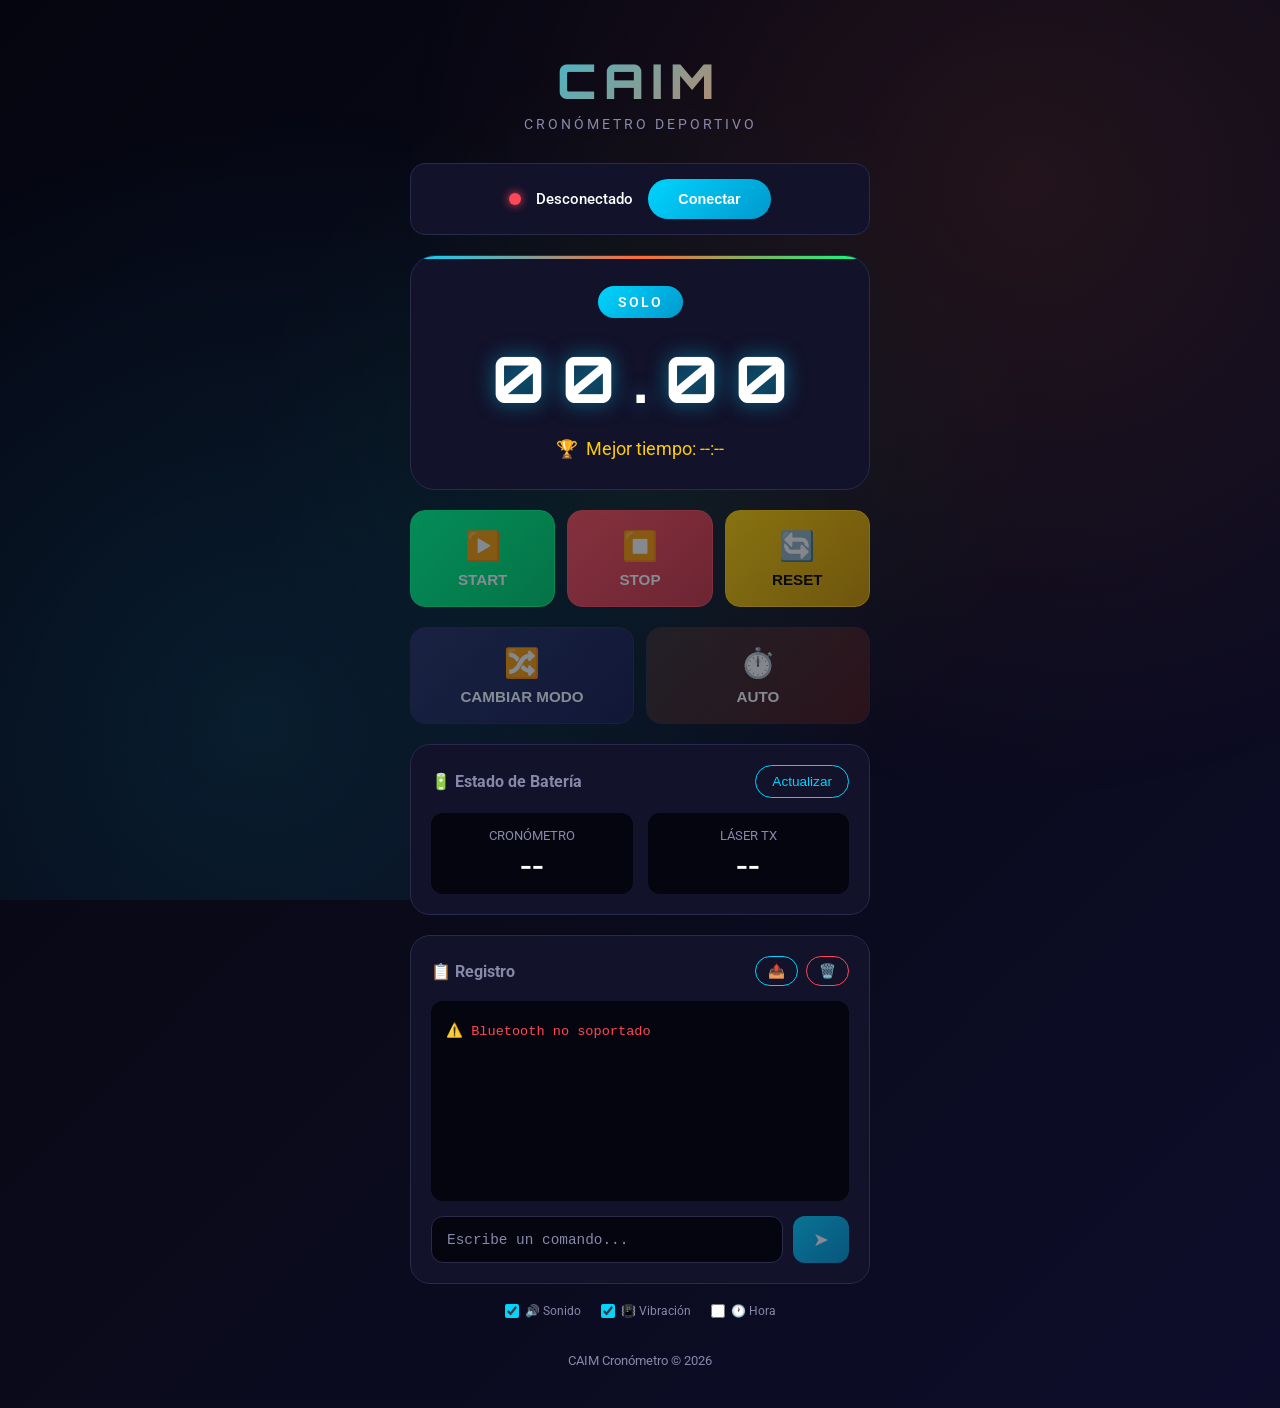
==== index.html @ 34ebbc90 "feat: Implementar debounce y refactorizar la estructura de archivos Se ha implementado una función d" ====
<!DOCTYPE html>
<html lang="es">
<head>
    <meta charset="UTF-8">
    <meta name="viewport" content="width=device-width, initial-scale=1.0">
    <title>CAIM Cronómetro</title>
    <link href="https://fonts.googleapis.com/css2?family=Orbitron:wght@400;700;900&family=Roboto:wght@300;400;500;700&display=swap" rel="stylesheet">
    <link rel="stylesheet" href="style.css">
</head>
<body>
    <div class="container">
        <header>
            <h1 class="logo">CAIM</h1>
            <p class="subtitle">CRONÓMETRO DEPORTIVO</p>
        </header>

        <div class="connection-bar">
            <div class="status-indicator" id="statusIndicator"></div>
            <span class="status-text" id="statusText">Desconectado</span>
            <button class="btn-connect" id="btnConnect" onclick="toggleConnection()">Conectar</button>
        </div>

        <div class="timer-card">
            <div class="mode-badges-container">
                <span class="auto-badge" id="autoBadge">AUTO</span>
                <span class="mode-badge" id="modeBadge">SOLO</span>
            </div>
            <div class="timer-display-container">
                <div class="timer-display" id="timerDisplay">
                    <span class="digit">0</span><span class="digit">0</span><span class="sep">.</span><span class="digit">0</span><span class="digit">0</span>
                </div>
            </div>
            <div class="best-time" id="bestTime">
                <span class="icon">🏆</span>
                <span>Mejor tiempo: --:--</span>
            </div>
        </div>

        <div class="multi-input-card" id="multiInputCard">
            <h3>🏃 Selecciona número de corredores</h3>
            <div class="runners-selector" id="runnersSelector"></div>
        </div>

        <div class="results-card" id="resultsCard">
            <div class="results-header"><h3>🏁 Resultados</h3></div>
            <div class="results-list" id="resultsList"></div>
        </div>

        <div class="controls-grid">
            <button class="btn btn-start" id="btnStart" onclick="debouncedSendCommand('start')" disabled>
                <span class="icon">▶️</span><span>START</span>
            </button>
            <button class="btn btn-stop" id="btnStop" onclick="debouncedSendCommand('stop')" disabled>
                <span class="icon">⏹️</span><span>STOP</span>
            </button>
            <button class="btn btn-reset" id="btnReset" onclick="debouncedSendCommand('reset')" disabled>
                <span class="icon">🔄</span><span>RESET</span>
            </button>
        </div>

        <div class="mode-controls">
            <button class="btn btn-mode" id="btnMode" onclick="debouncedSendCommand('mode')" disabled>
                <span class="icon">🔀</span><span>CAMBIAR MODO</span>
            </button>
            <button class="btn btn-auto" id="btnAuto" onclick="debouncedSendCommand('auto')" disabled>
                <span class="icon">⏱️</span><span>AUTO</span>
            </button>
        </div>

        <div class="battery-card">
            <div class="battery-header">
                <h3>🔋 Estado de Batería</h3>
                <button class="btn-battery" id="btnBattery" onclick="debouncedSendCommand('bat')" disabled>Actualizar</button>
            </div>
            <div class="battery-levels">
                <div class="battery-item">
                    <div class="label">CRONÓMETRO</div>
                    <div class="value" id="batteryLocal">--</div>
                </div>
                <div class="battery-item">
                    <div class="label">LÁSER TX</div>
                    <div class="value" id="batteryRemote">--</div>
                </div>
            </div>
        </div>

        <div class="log-card">
            <div class="log-header">
                <h3>📋 Registro</h3>
                <div class="log-header-buttons">
                    <button class="btn-log-action btn-share" onclick="shareLog()">📤</button>
                    <button class="btn-log-action btn-clear" onclick="clearLog()">🗑️</button>
                </div>
            </div>
            <div class="log-console" id="logConsole"></div>
            <div class="log-input-container">
                <input type="text" class="log-input" id="commandInput" placeholder="Escribe un comando..." onkeypress="handleInputKeypress(event)" disabled>
                <button class="btn-send" id="btnSendCommand" onclick="sendCustomCommand()" disabled>➤</button>
            </div>
        </div>

        <div class="feedback-settings">
            <label class="feedback-checkbox">
                <input type="checkbox" id="chkSound" checked onchange="toggleSound()">
                <span>🔊 Sonido</span>
            </label>
            <label class="feedback-checkbox">
                <input type="checkbox" id="chkVibration" checked onchange="toggleVibration()">
                <span>📳 Vibración</span>
            </label>
            <label class="feedback-checkbox">
                <input type="checkbox" id="chkTimestamp" onchange="toggleTimestamp()">
                <span>🕐 Hora</span>
            </label>
        </div>

        <footer><p>CAIM Cronómetro © 2026</p></footer>
    </div>

    <div class="toast" id="toast"></div>

    <script src="script.js"></script>
</body>
</html>
---- style.css ----
:root {
            --primary: #00d4ff;
            --primary-dark: #0099cc;
            --secondary: #ff6b35;
            --success: #00ff88;
            --warning: #ffcc00;
            --danger: #ff4757;
            --dark: #0a0a1a;
            --darker: #050510;
            --card: #12122a;
            --card-hover: #1a1a3a;
            --text: #ffffff;
            --text-muted: #8888aa;
            --border: #2a2a4a;
        }

        * {
            margin: 0;
            padding: 0;
            box-sizing: border-box;
        }

        body {
            font-family: 'Roboto', sans-serif;
            background: linear-gradient(135deg, var(--darker) 0%, var(--dark) 50%, #0d0d2b 100%);
            min-height: 100vh;
            color: var(--text);
            overflow-x: hidden;
        }

        body::before {
            content: '';
            position: fixed;
            top: 0;
            left: 0;
            width: 100%;
            height: 100%;
            background:
                radial-gradient(circle at 20% 80%, rgba(0, 212, 255, 0.1) 0%, transparent 50%),
                radial-gradient(circle at 80% 20%, rgba(255, 107, 53, 0.1) 0%, transparent 50%),
                radial-gradient(circle at 50% 50%, rgba(0, 255, 136, 0.05) 0%, transparent 50%);
            pointer-events: none;
            z-index: -1;
        }

        .container {
            max-width: 500px;
            margin: 0 auto;
            padding: 20px;
        }

        header {
            text-align: center;
            padding: 30px 0;
        }

        .logo {
            font-family: 'Orbitron', monospace;
            font-size: 3rem;
            font-weight: 900;
            background: linear-gradient(135deg, var(--primary), var(--secondary));
            -webkit-background-clip: text;
            -webkit-text-fill-color: transparent;
            background-clip: text;
            letter-spacing: 8px;
        }

        .subtitle {
            color: var(--text-muted);
            font-size: 0.9rem;
            margin-top: 5px;
            letter-spacing: 3px;
        }

        .connection-bar {
            display: flex;
            align-items: center;
            justify-content: center;
            gap: 15px;
            padding: 15px;
            background: var(--card);
            border-radius: 15px;
            margin-bottom: 20px;
            border: 1px solid var(--border);
        }

        .status-indicator {
            width: 12px;
            height: 12px;
            border-radius: 50%;
            background: var(--danger);
            box-shadow: 0 0 10px var(--danger);
            transition: all 0.3s ease;
        }

        .status-indicator.connected {
            background: var(--success);
            box-shadow: 0 0 15px var(--success);
            animation: pulse 2s infinite;
        }

        @keyframes pulse {
            0%, 100% { opacity: 1; }
            50% { opacity: 0.7; }
        }

        .status-text {
            font-weight: 500;
            font-size: 0.95rem;
        }

        .btn-connect {
            background: linear-gradient(135deg, var(--primary), var(--primary-dark));
            border: none;
            padding: 12px 30px;
            border-radius: 25px;
            color: white;
            font-weight: 600;
            cursor: pointer;
            transition: all 0.3s ease;
            font-size: 0.9rem;
        }

        .btn-connect:hover {
            transform: scale(1.05);
            box-shadow: 0 5px 20px rgba(0, 212, 255, 0.4);
        }

        .btn-connect.disconnect {
            background: linear-gradient(135deg, var(--danger), #cc3344);
        }

        .timer-card {
            background: var(--card);
            border-radius: 25px;
            padding: 30px;
            margin-bottom: 20px;
            border: 1px solid var(--border);
            position: relative;
            overflow: hidden;
        }

        .timer-card::before {
            content: '';
            position: absolute;
            top: 0;
            left: 0;
            right: 0;
            height: 3px;
            background: linear-gradient(90deg, var(--primary), var(--secondary), var(--success));
        }

        .mode-badges-container {
            display: flex;
            justify-content: center;
            align-items: center;
            gap: 10px;
            margin-bottom: 20px;
            flex-wrap: wrap;
        }

        .mode-badge {
            display: inline-block;
            padding: 8px 20px;
            background: linear-gradient(135deg, var(--primary), var(--primary-dark));
            border-radius: 20px;
            font-size: 0.85rem;
            font-weight: 600;
            letter-spacing: 2px;
        }

        .mode-badge.multi {
            background: linear-gradient(135deg, var(--secondary), #cc5522);
        }

        .mode-badge.split {
            background: linear-gradient(135deg, var(--success), #00cc66);
        }

        .auto-badge {
            display: none;
            padding: 8px 16px;
            background: linear-gradient(135deg, var(--warning), #cc9900);
            border-radius: 20px;
            font-size: 0.85rem;
            font-weight: 600;
            letter-spacing: 2px;
            color: #000;
        }

        .auto-badge.show {
            display: inline-block;
        }

        /* Estado de espera AUTO */
        .auto-badge.waiting {
            animation: autoWaiting 0.5s ease-in-out infinite;
        }

        @keyframes autoWaiting {
            0%, 100% { opacity: 1; }
            50% { opacity: 0.5; }
        }

        .timer-display-container {
            display: flex;
            justify-content: center;
            align-items: center;
            margin: 20px 0;
        }

        .timer-display {
            font-family: 'Orbitron', monospace;
            font-size: 4rem;
            font-weight: 700;
            color: var(--text);
            text-shadow: 0 0 20px rgba(0, 212, 255, 0.5);
            display: flex;
            justify-content: center;
            align-items: center;
        }

        .timer-display .digit {
            display: inline-block;
            width: 1.1em;
            text-align: center;
        }

        .timer-display .sep {
            display: inline-block;
            width: 0.5em;
            text-align: center;
        }

        .timer-display.running {
            color: var(--success);
            text-shadow: 0 0 30px rgba(0, 255, 136, 0.6);
            animation: timerPulse 1s ease-in-out infinite;
        }

        /* Estado de espera - pulsando en amarillo */
        .timer-display.waiting {
            color: var(--warning);
            text-shadow: 0 0 30px rgba(255, 204, 0, 0.6);
            animation: waitingPulse 0.8s ease-in-out infinite;
        }

        @keyframes timerPulse {
            0%, 100% { opacity: 1; }
            50% { opacity: 0.8; }
        }

        @keyframes waitingPulse {
            0%, 100% { opacity: 1; transform: scale(1); }
            50% { opacity: 0.6; transform: scale(0.98); }
        }

        .best-time {
            text-align: center;
            color: var(--warning);
            font-size: 1.1rem;
            display: flex;
            align-items: center;
            justify-content: center;
            gap: 8px;
        }

        .controls-grid {
            display: grid;
            grid-template-columns: repeat(3, 1fr);
            gap: 12px;
            margin-bottom: 20px;
        }

        .btn {
            padding: 18px 15px;
            border: none;
            border-radius: 15px;
            font-weight: 600;
            font-size: 0.95rem;
            cursor: pointer;
            transition: all 0.3s ease;
            display: flex;
            flex-direction: column;
            align-items: center;
            gap: 8px;
            background: var(--card);
            color: var(--text);
            border: 1px solid var(--border);
        }

        .btn:hover:not(:disabled) {
            transform: translateY(-3px);
            box-shadow: 0 8px 25px rgba(0, 0, 0, 0.3);
        }

        .btn:disabled {
            opacity: 0.5;
            cursor: not-allowed;
        }

        .btn .icon {
            font-size: 1.8rem;
        }

        .btn-start {
            background: linear-gradient(135deg, var(--success), #00cc66);
            border-color: var(--success);
        }

        .btn-stop {
            background: linear-gradient(135deg, var(--danger), #cc3344);
            border-color: var(--danger);
        }

        .btn-reset {
            background: linear-gradient(135deg, var(--warning), #cc9900);
            border-color: var(--warning);
            color: #000;
        }

        .mode-controls {
            display: grid;
            grid-template-columns: repeat(2, 1fr);
            gap: 12px;
            margin-bottom: 20px;
        }

        .btn-mode {
            background: linear-gradient(135deg, #2a2a5a, #1a1a4a);
        }

        .btn-auto {
            background: linear-gradient(135deg, #3a2a2a, #4a1a1a);
        }

        .btn-auto.active {
            background: linear-gradient(135deg, var(--warning), #cc9900);
            color: #000;
        }

        .multi-input-card {
            background: var(--card);
            border-radius: 20px;
            padding: 25px;
            margin-bottom: 20px;
            border: 1px solid var(--border);
            display: none;
        }

        .multi-input-card.show {
            display: block;
        }

        .multi-input-card h3 {
            text-align: center;
            margin-bottom: 20px;
            color: var(--secondary);
            font-size: 1.1rem;
        }

        .runners-selector {
            display: flex;
            justify-content: center;
            gap: 10px;
            flex-wrap: wrap;
        }

        .runner-btn {
            width: 50px;
            height: 50px;
            border-radius: 12px;
            border: 2px solid var(--border);
            background: var(--darker);
            color: var(--text);
            font-size: 1.2rem;
            font-weight: 700;
            cursor: pointer;
            transition: all 0.3s ease;
        }

        .runner-btn:hover {
            border-color: var(--secondary);
            background: var(--card-hover);
        }

        .runner-btn.selected {
            border-color: var(--secondary);
            background: var(--secondary);
            color: white;
        }

        .battery-card {
            background: var(--card);
            border-radius: 20px;
            padding: 20px;
            margin-bottom: 20px;
            border: 1px solid var(--border);
        }

        .battery-header {
            display: flex;
            justify-content: space-between;
            align-items: center;
            margin-bottom: 15px;
        }

        .battery-header h3 {
            font-size: 1rem;
            color: var(--text-muted);
        }

        .btn-battery {
            padding: 8px 16px;
            border-radius: 20px;
            border: 1px solid var(--primary);
            background: transparent;
            color: var(--primary);
            font-size: 0.85rem;
            cursor: pointer;
            transition: all 0.3s ease;
        }

        .btn-battery:hover {
            background: var(--primary);
            color: white;
        }

        .battery-levels {
            display: grid;
            grid-template-columns: 1fr 1fr;
            gap: 15px;
        }

        .battery-item {
            background: var(--darker);
            padding: 15px;
            border-radius: 12px;
            text-align: center;
        }

        .battery-item .label {
            font-size: 0.8rem;
            color: var(--text-muted);
            margin-bottom: 8px;
        }

        .battery-item .value {
            font-family: 'Orbitron', monospace;
            font-size: 1.4rem;
            font-weight: 700;
        }

        .battery-item .value.good { color: var(--success); }
        .battery-item .value.medium { color: var(--warning); }
        .battery-item .value.low { color: var(--danger); }

        .log-card {
            background: var(--card);
            border-radius: 20px;
            padding: 20px;
            margin-bottom: 20px;
            border: 1px solid var(--border);
        }

        .log-header {
            display: flex;
            justify-content: space-between;
            align-items: center;
            margin-bottom: 15px;
            gap: 10px;
        }

        .log-header h3 {
            font-size: 1rem;
            color: var(--text-muted);
            flex-grow: 1;
        }

        .log-header-buttons {
            display: flex;
            gap: 8px;
        }

        .btn-log-action {
            padding: 6px 12px;
            border-radius: 15px;
            border: 1px solid var(--border);
            background: transparent;
            color: var(--text-muted);
            font-size: 0.85rem;
            cursor: pointer;
            transition: all 0.3s ease;
        }

        .btn-log-action:hover {
            background: var(--card-hover);
            color: var(--text);
        }

        .btn-log-action.btn-share {
            border-color: var(--primary);
            color: var(--primary);
        }

        .btn-log-action.btn-share:hover {
            background: var(--primary);
            color: white;
        }

        .btn-log-action.btn-clear {
            border-color: var(--danger);
            color: var(--danger);
        }

        .btn-log-action.btn-clear:hover {
            background: var(--danger);
            color: white;
        }

        .log-console {
            background: var(--darker);
            border-radius: 12px;
            padding: 15px;
            height: 200px;
            overflow-y: auto;
            font-family: 'Roboto Mono', monospace;
            font-size: 0.85rem;
            margin-bottom: 15px;
        }

        .log-entry {
            padding: 6px 0;
            border-bottom: 1px solid var(--border);
            display: flex;
            gap: 10px;
        }

        .log-entry:last-child {
            border-bottom: none;
        }

        .log-entry .time {
            color: var(--text-muted);
            flex-shrink: 0;
            display: none;
        }

        .log-entry .time.show {
            display: inline;
        }

        .log-entry .message {
            color: var(--primary);
            word-break: break-word;
        }

        .log-entry.result .message {
            color: var(--success);
            font-weight: 600;
        }

        .log-entry.error .message {
            color: var(--danger);
        }

        .log-entry.info .message {
            color: var(--warning);
        }

        .log-entry.sent .message {
            color: var(--secondary);
        }

        .log-input-container {
            display: flex;
            gap: 10px;
        }

        .log-input {
            flex-grow: 1;
            background: var(--darker);
            border: 1px solid var(--border);
            border-radius: 12px;
            padding: 12px 15px;
            color: var(--text);
            font-family: 'Roboto Mono', monospace;
            font-size: 0.9rem;
            outline: none;
        }

        .log-input:focus {
            border-color: var(--primary);
        }

        .log-input::placeholder {
            color: var(--text-muted);
        }

        .btn-send {
            background: linear-gradient(135deg, var(--primary), var(--primary-dark));
            border: none;
            border-radius: 12px;
            padding: 12px 20px;
            color: white;
            font-size: 1.2rem;
            cursor: pointer;
            transition: all 0.3s ease;
        }

        .btn-send:hover:not(:disabled) {
            transform: scale(1.05);
        }

        .btn-send:disabled {
            opacity: 0.5;
            cursor: not-allowed;
        }

        .results-card {
            background: var(--card);
            border-radius: 20px;
            padding: 20px;
            margin-bottom: 20px;
            border: 1px solid var(--border);
            display: none;
        }

        .results-card.show {
            display: block;
        }

        .results-header h3 {
            color: var(--success);
            font-size: 1.1rem;
            margin-bottom: 15px;
        }

        .results-list {
            max-height: 200px;
            overflow-y: auto;
        }

        .result-item {
            display: flex;
            justify-content: space-between;
            align-items: center;
            padding: 12px 15px;
            background: var(--darker);
            border-radius: 10px;
            margin-bottom: 8px;
        }

        .result-item .position {
            width: 30px;
            height: 30px;
            background: linear-gradient(135deg, var(--secondary), #cc5522);
            border-radius: 50%;
            display: flex;
            align-items: center;
            justify-content: center;
            font-weight: 700;
            font-size: 0.9rem;
        }

        .result-item .position.first {
            background: linear-gradient(135deg, #ffd700, #ffaa00);
            color: #000;
        }

        .result-item .position.second {
            background: linear-gradient(135deg, #c0c0c0, #888888);
            color: #000;
        }

        .result-item .position.third {
            background: linear-gradient(135deg, #cd7f32, #aa6622);
        }

        .result-item .time-value {
            font-family: 'Orbitron', monospace;
            font-size: 1.2rem;
            font-weight: 600;
        }

        .feedback-settings {
            display: flex;
            justify-content: center;
            gap: 20px;
            margin-bottom: 15px;
            flex-wrap: wrap;
        }

        .feedback-checkbox {
            display: flex;
            align-items: center;
            gap: 6px;
            cursor: pointer;
            font-size: 0.75rem;
            color: var(--text-muted);
        }

        .feedback-checkbox:hover {
            color: var(--text);
        }

        .feedback-checkbox input[type="checkbox"] {
            width: 14px;
            height: 14px;
            accent-color: var(--primary);
            cursor: pointer;
        }

        footer {
            text-align: center;
            padding: 20px 0;
            color: var(--text-muted);
            font-size: 0.8rem;
        }

        ::-webkit-scrollbar { width: 6px; }
        ::-webkit-scrollbar-track { background: var(--darker); border-radius: 3px; }
        ::-webkit-scrollbar-thumb { background: var(--border); border-radius: 3px; }

        @media (max-width: 400px) {
            .timer-display { font-size: 2.8rem; }
            .controls-grid { gap: 8px; }
            .btn { padding: 15px 10px; }
            .btn .icon { font-size: 1.5rem; }
            .mode-badge, .auto-badge { padding: 6px 14px; font-size: 0.75rem; }
            .feedback-settings { gap: 15px; }
        }

        .toast {
            position: fixed;
            bottom: 30px;
            left: 50%;
            transform: translateX(-50%) translateY(100px);
            background: var(--card);
            padding: 15px 25px;
            border-radius: 15px;
            border: 1px solid var(--primary);
            box-shadow: 0 10px 30px rgba(0, 0, 0, 0.5);
            z-index: 1000;
            opacity: 0;
            transition: all 0.3s ease;
        }

        .toast.show {
            transform: translateX(-50%) translateY(0);
            opacity: 1;
        }

        .toast.error { border-color: var(--danger); }
        .toast.success { border-color: var(--success); }
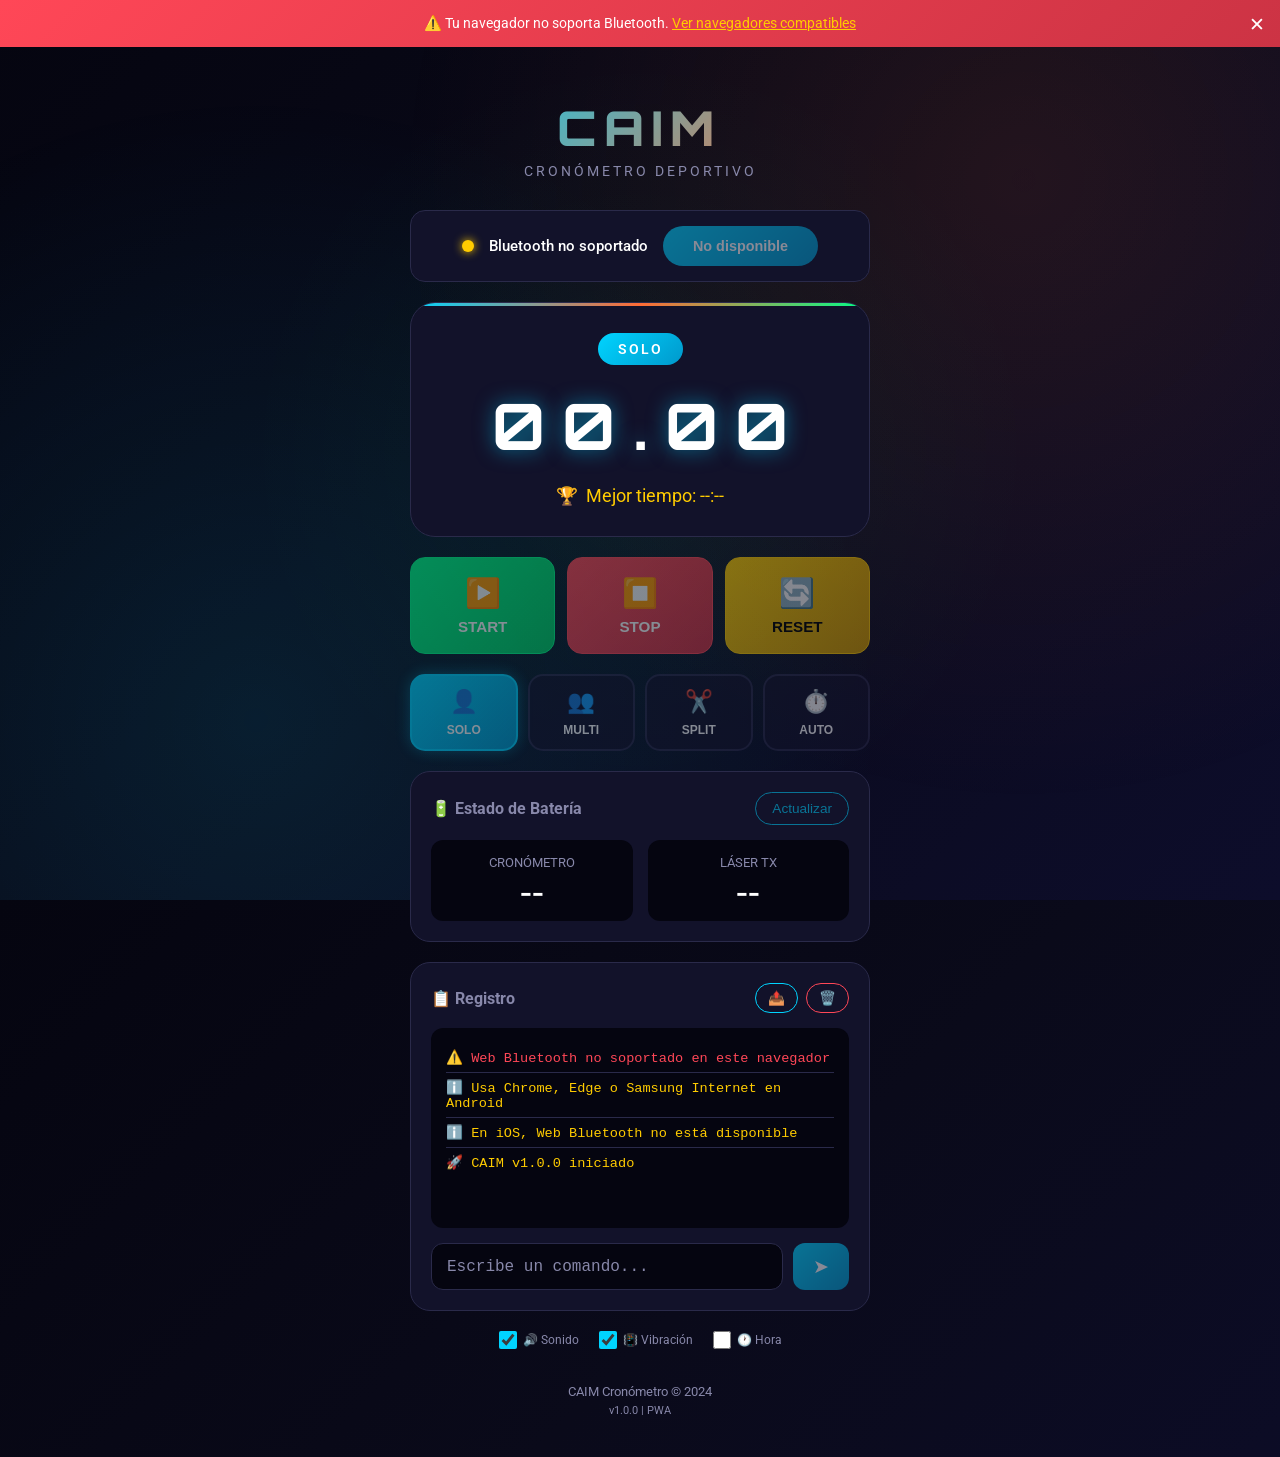
==== commit cea40bb2: "feat: Convert application to Progressive Web App Refactors the application by separating HTML, CSS, " ====
--- a/index.html
+++ b/index.html
@@ -2,12 +2,76 @@
 <html lang="es">
 <head>
     <meta charset="UTF-8">
-    <meta name="viewport" content="width=device-width, initial-scale=1.0">
+    <meta name="viewport" content="width=device-width, initial-scale=1.0, maximum-scale=1.0, user-scalable=no, viewport-fit=cover">
+
+    <!-- SEO y Meta básicos -->
     <title>CAIM Cronómetro</title>
+    <meta name="description" content="Cronómetro deportivo profesional con conexión Bluetooth. Modos Solo, Multi y Split para entrenamiento y competición.">
+    <meta name="keywords" content="cronómetro, deportivo, bluetooth, atletismo, entrenamiento, split, multi">
+    <meta name="author" content="CAIM">
+
+    <!-- PWA Meta Tags -->
+    <meta name="theme-color" content="#00d4ff">
+    <meta name="mobile-web-app-capable" content="yes">
+    <meta name="application-name" content="CAIM">
+
+    <!-- iOS Meta Tags -->
+    <meta name="apple-mobile-web-app-capable" content="yes">
+    <meta name="apple-mobile-web-app-status-bar-style" content="black-translucent">
+    <meta name="apple-mobile-web-app-title" content="CAIM">
+    <meta name="format-detection" content="telephone=no">
+
+    <!-- iOS Icons -->
+    <link rel="apple-touch-icon" href="icons/icon-152.png">
+    <link rel="apple-touch-icon" sizes="72x72" href="icons/icon-72.png">
+    <link rel="apple-touch-icon" sizes="96x96" href="icons/icon-96.png">
+    <link rel="apple-touch-icon" sizes="128x128" href="icons/icon-128.png">
+    <link rel="apple-touch-icon" sizes="144x144" href="icons/icon-144.png">
+    <link rel="apple-touch-icon" sizes="152x152" href="icons/icon-152.png">
+    <link rel="apple-touch-icon" sizes="192x192" href="icons/icon-192.png">
+    <link rel="apple-touch-icon" sizes="384x384" href="icons/icon-384.png">
+    <link rel="apple-touch-icon" sizes="512x512" href="icons/icon-512.png">
+
+    <!-- iOS Splash Screens -->
+    <link rel="apple-touch-startup-image" href="icons/splash-640x1136.png" media="(device-width: 320px) and (device-height: 568px) and (-webkit-device-pixel-ratio: 2)">
+    <link rel="apple-touch-startup-image" href="icons/splash-750x1334.png" media="(device-width: 375px) and (device-height: 667px) and (-webkit-device-pixel-ratio: 2)">
+    <link rel="apple-touch-startup-image" href="icons/splash-1242x2208.png" media="(device-width: 414px) and (device-height: 736px) and (-webkit-device-pixel-ratio: 3)">
+    <link rel="apple-touch-startup-image" href="icons/splash-1125x2436.png" media="(device-width: 375px) and (device-height: 812px) and (-webkit-device-pixel-ratio: 3)">
+    <link rel="apple-touch-startup-image" href="icons/splash-1536x2048.png" media="(min-device-width: 768px) and (max-device-width: 1024px) and (-webkit-min-device-pixel-ratio: 2)">
+
+    <!-- Manifest -->
+    <link rel="manifest" href="manifest.json">
+
+    <!-- Favicon -->
+    <link rel="icon" type="image/png" sizes="32x32" href="icons/icon-96.png">
+    <link rel="icon" type="image/png" sizes="16x16" href="icons/icon-72.png">
+
+    <!-- Preconnect para fuentes -->
+    <link rel="preconnect" href="https://fonts.googleapis.com">
+    <link rel="preconnect" href="https://fonts.gstatic.com" crossorigin>
     <link href="https://fonts.googleapis.com/css2?family=Orbitron:wght@400;700;900&family=Roboto:wght@300;400;500;700&display=swap" rel="stylesheet">
+
     <link rel="stylesheet" href="style.css">
 </head>
 <body>
+    <!-- Banner de compatibilidad para navegadores sin Bluetooth -->
+    <div class="compatibility-banner" id="compatibilityBanner">
+        <span>⚠️ Tu navegador no soporta Bluetooth. <a href="https://caniuse.com/web-bluetooth" target="_blank">Ver navegadores compatibles</a></span>
+        <button class="close-btn" onclick="hideCompatibilityBanner()">✕</button>
+    </div>
+
+    <!-- Banner de instalación PWA -->
+    <div class="install-banner" id="installBanner">
+        <span>📱 Instalar CAIM en tu dispositivo</span>
+        <button class="install-btn" id="installBtn">Instalar</button>
+        <button class="dismiss-btn" onclick="hideInstallBanner()">Ahora no</button>
+    </div>
+
+    <!-- Indicador offline -->
+    <div class="offline-indicator" id="offlineIndicator">
+        📡 Sin conexión a Internet - Modo offline
+    </div>
+
     <div class="container">
         <header>
             <h1 class="logo">CAIM</h1>
@@ -17,12 +81,11 @@
         <div class="connection-bar">
             <div class="status-indicator" id="statusIndicator"></div>
             <span class="status-text" id="statusText">Desconectado</span>
-            <button class="btn-connect" id="btnConnect" onclick="toggleConnection()">Conectar</button>
+            <button class="btn-connect" id="btnConnect">Conectar</button>
         </div>
 
         <div class="timer-card">
             <div class="mode-badges-container">
-                <span class="auto-badge" id="autoBadge">AUTO</span>
                 <span class="mode-badge" id="modeBadge">SOLO</span>
             </div>
             <div class="timer-display-container">
@@ -47,22 +110,28 @@
         </div>
 
         <div class="controls-grid">
-            <button class="btn btn-start" id="btnStart" onclick="debouncedSendCommand('start')" disabled>
+            <button class="btn btn-start" id="btnStart" disabled>
                 <span class="icon">▶️</span><span>START</span>
             </button>
-            <button class="btn btn-stop" id="btnStop" onclick="debouncedSendCommand('stop')" disabled>
+            <button class="btn btn-stop" id="btnStop" disabled>
                 <span class="icon">⏹️</span><span>STOP</span>
             </button>
-            <button class="btn btn-reset" id="btnReset" onclick="debouncedSendCommand('reset')" disabled>
+            <button class="btn btn-reset" id="btnReset" disabled>
                 <span class="icon">🔄</span><span>RESET</span>
             </button>
         </div>
 
         <div class="mode-controls">
-            <button class="btn btn-mode" id="btnMode" onclick="debouncedSendCommand('mode')" disabled>
-                <span class="icon">🔀</span><span>CAMBIAR MODO</span>
-            </button>
-            <button class="btn btn-auto" id="btnAuto" onclick="debouncedSendCommand('auto')" disabled>
+            <button class="btn btn-mode-item btn-mode-solo active" id="btnSolo" disabled>
+                <span class="icon">👤</span><span>SOLO</span>
+            </button>
+            <button class="btn btn-mode-item btn-mode-multi" id="btnMulti" disabled>
+                <span class="icon">👥</span><span>MULTI</span>
+            </button>
+            <button class="btn btn-mode-item btn-mode-split" id="btnSplit" disabled>
+                <span class="icon">✂️</span><span>SPLIT</span>
+            </button>
+            <button class="btn btn-mode-item btn-mode-auto" id="btnAutoMode" disabled>
                 <span class="icon">⏱️</span><span>AUTO</span>
             </button>
         </div>
@@ -70,7 +139,7 @@
         <div class="battery-card">
             <div class="battery-header">
                 <h3>🔋 Estado de Batería</h3>
-                <button class="btn-battery" id="btnBattery" onclick="debouncedSendCommand('bat')" disabled>Actualizar</button>
+                <button class="btn-battery" id="btnBattery" disabled>Actualizar</button>
             </div>
             <div class="battery-levels">
                 <div class="battery-item">
@@ -88,37 +157,46 @@
             <div class="log-header">
                 <h3>📋 Registro</h3>
                 <div class="log-header-buttons">
-                    <button class="btn-log-action btn-share" onclick="shareLog()">📤</button>
-                    <button class="btn-log-action btn-clear" onclick="clearLog()">🗑️</button>
+                    <button class="btn-log-action btn-share" id="btnShare">📤</button>
+                    <button class="btn-log-action btn-clear" id="btnClear">🗑️</button>
                 </div>
             </div>
             <div class="log-console" id="logConsole"></div>
             <div class="log-input-container">
-                <input type="text" class="log-input" id="commandInput" placeholder="Escribe un comando..." onkeypress="handleInputKeypress(event)" disabled>
-                <button class="btn-send" id="btnSendCommand" onclick="sendCustomCommand()" disabled>➤</button>
+                <input type="text" class="log-input" id="commandInput" placeholder="Escribe un comando..." disabled>
+                <button class="btn-send" id="btnSendCommand" disabled>➤</button>
             </div>
         </div>
 
         <div class="feedback-settings">
             <label class="feedback-checkbox">
-                <input type="checkbox" id="chkSound" checked onchange="toggleSound()">
+                <input type="checkbox" id="chkSound" checked>
                 <span>🔊 Sonido</span>
             </label>
             <label class="feedback-checkbox">
-                <input type="checkbox" id="chkVibration" checked onchange="toggleVibration()">
+                <input type="checkbox" id="chkVibration" checked>
                 <span>📳 Vibración</span>
             </label>
             <label class="feedback-checkbox">
-                <input type="checkbox" id="chkTimestamp" onchange="toggleTimestamp()">
+                <input type="checkbox" id="chkTimestamp">
                 <span>🕐 Hora</span>
             </label>
         </div>
 
-        <footer><p>CAIM Cronómetro © 2026</p></footer>
+        <footer>
+            <p>CAIM Cronómetro © 2024</p>
+            <p style="margin-top: 5px; font-size: 0.7rem;">v1.0.0 | PWA</p>
+        </footer>
     </div>
 
     <div class="toast" id="toast"></div>
 
-    <script src="script.js"></script>
+    <!-- Banner de actualización -->
+    <div class="update-banner" id="updateBanner">
+        <span class="update-text">🔄 Nueva versión disponible</span>
+        <button class="update-btn" onclick="updateApp()">Actualizar</button>
+    </div>
+
+    <script src="app.js"></script>
 </body>
 </html>
--- a/style.css
+++ b/style.css
@@ -12,20 +12,38 @@
             --text: #ffffff;
             --text-muted: #8888aa;
             --border: #2a2a4a;
+            /* Safe areas para iOS */
+            --safe-top: env(safe-area-inset-top);
+            --safe-bottom: env(safe-area-inset-bottom);
+            --safe-left: env(safe-area-inset-left);
+            --safe-right: env(safe-area-inset-right);
         }
 
         * {
             margin: 0;
             padding: 0;
             box-sizing: border-box;
+            -webkit-tap-highlight-color: transparent;
+        }
+
+        html {
+            height: 100%;
+            overflow: hidden;
         }
 
         body {
-            font-family: 'Roboto', sans-serif;
+            font-family: 'Roboto', -apple-system, BlinkMacSystemFont, 'Segoe UI', sans-serif;
             background: linear-gradient(135deg, var(--darker) 0%, var(--dark) 50%, #0d0d2b 100%);
-            min-height: 100vh;
+            min-height: 100%;
+            min-height: -webkit-fill-available;
             color: var(--text);
             overflow-x: hidden;
+            overflow-y: auto;
+            -webkit-overflow-scrolling: touch;
+            padding-top: var(--safe-top);
+            padding-bottom: var(--safe-bottom);
+            padding-left: var(--safe-left);
+            padding-right: var(--safe-right);
         }
 
         body::before {
@@ -43,10 +61,102 @@
             z-index: -1;
         }
 
+        /* Banner de compatibilidad */
+        .compatibility-banner {
+            display: none;
+            background: linear-gradient(135deg, var(--danger), #cc3344);
+            color: white;
+            padding: 15px 20px;
+            text-align: center;
+            font-size: 0.9rem;
+            position: relative;
+        }
+
+        .compatibility-banner.show {
+            display: block;
+        }
+
+        .compatibility-banner a {
+            color: var(--warning);
+            text-decoration: underline;
+        }
+
+        .compatibility-banner .close-btn {
+            position: absolute;
+            right: 10px;
+            top: 50%;
+            transform: translateY(-50%);
+            background: none;
+            border: none;
+            color: white;
+            font-size: 1.2rem;
+            cursor: pointer;
+            padding: 5px;
+        }
+
+        /* Banner de instalación PWA */
+        .install-banner {
+            display: none;
+            background: linear-gradient(135deg, var(--primary), var(--primary-dark));
+            color: white;
+            padding: 12px 20px;
+            text-align: center;
+            font-size: 0.9rem;
+            cursor: pointer;
+            transition: all 0.3s ease;
+        }
+
+        .install-banner:hover {
+            filter: brightness(1.1);
+        }
+
+        .install-banner.show {
+            display: flex;
+            align-items: center;
+            justify-content: center;
+            gap: 10px;
+        }
+
+        .install-banner .install-btn {
+            background: white;
+            color: var(--primary-dark);
+            border: none;
+            padding: 8px 16px;
+            border-radius: 20px;
+            font-weight: 600;
+            cursor: pointer;
+        }
+
+        .install-banner .dismiss-btn {
+            background: transparent;
+            border: 1px solid white;
+            color: white;
+            padding: 6px 12px;
+            border-radius: 20px;
+            font-size: 0.8rem;
+            cursor: pointer;
+        }
+
+        /* Indicador offline */
+        .offline-indicator {
+            display: none;
+            background: var(--warning);
+            color: #000;
+            padding: 8px;
+            text-align: center;
+            font-size: 0.85rem;
+            font-weight: 600;
+        }
+
+        .offline-indicator.show {
+            display: block;
+        }
+
         .container {
             max-width: 500px;
             margin: 0 auto;
             padding: 20px;
+            padding-bottom: calc(20px + var(--safe-bottom));
         }
 
         header {
@@ -99,6 +209,11 @@
             animation: pulse 2s infinite;
         }
 
+        .status-indicator.unsupported {
+            background: var(--warning);
+            box-shadow: 0 0 10px var(--warning);
+        }
+
         @keyframes pulse {
             0%, 100% { opacity: 1; }
             50% { opacity: 0.7; }
@@ -121,9 +236,14 @@
             font-size: 0.9rem;
         }
 
-        .btn-connect:hover {
+        .btn-connect:hover:not(:disabled) {
             transform: scale(1.05);
             box-shadow: 0 5px 20px rgba(0, 212, 255, 0.4);
+        }
+
+        .btn-connect:disabled {
+            opacity: 0.5;
+            cursor: not-allowed;
         }
 
         .btn-connect.disconnect {
@@ -177,29 +297,8 @@
             background: linear-gradient(135deg, var(--success), #00cc66);
         }
 
-        .auto-badge {
-            display: none;
-            padding: 8px 16px;
-            background: linear-gradient(135deg, var(--warning), #cc9900);
-            border-radius: 20px;
-            font-size: 0.85rem;
-            font-weight: 600;
-            letter-spacing: 2px;
-            color: #000;
-        }
-
-        .auto-badge.show {
-            display: inline-block;
-        }
-
-        /* Estado de espera AUTO */
-        .auto-badge.waiting {
-            animation: autoWaiting 0.5s ease-in-out infinite;
-        }
-
-        @keyframes autoWaiting {
-            0%, 100% { opacity: 1; }
-            50% { opacity: 0.5; }
+        .mode-badge.solo-auto {
+            background: linear-gradient(135deg, var(--primary), var(--warning));
         }
 
         .timer-display-container {
@@ -238,7 +337,6 @@
             animation: timerPulse 1s ease-in-out infinite;
         }
 
-        /* Estado de espera - pulsando en amarillo */
         .timer-display.waiting {
             color: var(--warning);
             text-shadow: 0 0 30px rgba(255, 204, 0, 0.6);
@@ -287,6 +385,9 @@
             background: var(--card);
             color: var(--text);
             border: 1px solid var(--border);
+            touch-action: manipulation;
+            -webkit-tap-highlight-color: transparent;
+            user-select: none;
         }
 
         .btn:hover:not(:disabled) {
@@ -297,6 +398,7 @@
         .btn:disabled {
             opacity: 0.5;
             cursor: not-allowed;
+            pointer-events: none;
         }
 
         .btn .icon {
@@ -321,22 +423,48 @@
 
         .mode-controls {
             display: grid;
-            grid-template-columns: repeat(2, 1fr);
-            gap: 12px;
+            grid-template-columns: repeat(4, 1fr);
+            gap: 10px;
             margin-bottom: 20px;
         }
 
-        .btn-mode {
-            background: linear-gradient(135deg, #2a2a5a, #1a1a4a);
-        }
-
-        .btn-auto {
-            background: linear-gradient(135deg, #3a2a2a, #4a1a1a);
-        }
-
-        .btn-auto.active {
+        .btn-mode-item {
+            padding: 12px 8px;
+            background: var(--card);
+            border: 2px solid var(--border);
+        }
+
+        .btn-mode-item .icon {
+            font-size: 1.4rem;
+        }
+
+        .btn-mode-item span:last-child {
+            font-size: 0.75rem;
+        }
+
+        .btn-mode-solo.active {
+            background: linear-gradient(135deg, var(--primary), var(--primary-dark));
+            border-color: var(--primary);
+            box-shadow: 0 0 15px rgba(0, 212, 255, 0.4);
+        }
+
+        .btn-mode-multi.active {
+            background: linear-gradient(135deg, var(--secondary), #cc5522);
+            border-color: var(--secondary);
+            box-shadow: 0 0 15px rgba(255, 107, 53, 0.4);
+        }
+
+        .btn-mode-split.active {
+            background: linear-gradient(135deg, var(--success), #00cc66);
+            border-color: var(--success);
+            box-shadow: 0 0 15px rgba(0, 255, 136, 0.4);
+        }
+
+        .btn-mode-auto.active {
             background: linear-gradient(135deg, var(--warning), #cc9900);
+            border-color: var(--warning);
             color: #000;
+            box-shadow: 0 0 15px rgba(255, 204, 0, 0.4);
         }
 
         .multi-input-card {
@@ -377,6 +505,7 @@
             font-weight: 700;
             cursor: pointer;
             transition: all 0.3s ease;
+            touch-action: manipulation;
         }
 
         .runner-btn:hover {
@@ -419,11 +548,17 @@
             font-size: 0.85rem;
             cursor: pointer;
             transition: all 0.3s ease;
+            touch-action: manipulation;
         }
 
         .btn-battery:hover {
             background: var(--primary);
             color: white;
+        }
+
+        .btn-battery:disabled {
+            opacity: 0.5;
+            cursor: not-allowed;
         }
 
         .battery-levels {
@@ -491,6 +626,7 @@
             font-size: 0.85rem;
             cursor: pointer;
             transition: all 0.3s ease;
+            touch-action: manipulation;
         }
 
         .btn-log-action:hover {
@@ -527,6 +663,7 @@
             font-family: 'Roboto Mono', monospace;
             font-size: 0.85rem;
             margin-bottom: 15px;
+            -webkit-overflow-scrolling: touch;
         }
 
         .log-entry {
@@ -585,7 +722,7 @@
             padding: 12px 15px;
             color: var(--text);
             font-family: 'Roboto Mono', monospace;
-            font-size: 0.9rem;
+            font-size: 16px; /* Evita zoom en iOS */
             outline: none;
         }
 
@@ -606,6 +743,7 @@
             font-size: 1.2rem;
             cursor: pointer;
             transition: all 0.3s ease;
+            touch-action: manipulation;
         }
 
         .btn-send:hover:not(:disabled) {
@@ -639,6 +777,7 @@
         .results-list {
             max-height: 200px;
             overflow-y: auto;
+            -webkit-overflow-scrolling: touch;
         }
 
         .result-item {
@@ -705,8 +844,8 @@
         }
 
         .feedback-checkbox input[type="checkbox"] {
-            width: 14px;
-            height: 14px;
+            width: 18px;
+            height: 18px;
             accent-color: var(--primary);
             cursor: pointer;
         }
@@ -716,6 +855,11 @@
             padding: 20px 0;
             color: var(--text-muted);
             font-size: 0.8rem;
+        }
+
+        footer a {
+            color: var(--primary);
+            text-decoration: none;
         }
 
         ::-webkit-scrollbar { width: 6px; }
@@ -727,13 +871,27 @@
             .controls-grid { gap: 8px; }
             .btn { padding: 15px 10px; }
             .btn .icon { font-size: 1.5rem; }
-            .mode-badge, .auto-badge { padding: 6px 14px; font-size: 0.75rem; }
+            .mode-badge { padding: 6px 14px; font-size: 0.75rem; }
             .feedback-settings { gap: 15px; }
+            .mode-controls { gap: 6px; }
+            .btn-mode-item { padding: 10px 5px; }
+            .btn-mode-item .icon { font-size: 1.2rem; }
+            .btn-mode-item span:last-child { font-size: 0.65rem; }
+        }
+
+        /* Ajustes para pantallas con notch */
+        @supports (padding-top: env(safe-area-inset-top)) {
+            .compatibility-banner,
+            .install-banner,
+            .offline-indicator {
+                padding-left: calc(20px + env(safe-area-inset-left));
+                padding-right: calc(20px + env(safe-area-inset-right));
+            }
         }
 
         .toast {
             position: fixed;
-            bottom: 30px;
+            bottom: calc(30px + var(--safe-bottom));
             left: 50%;
             transform: translateX(-50%) translateY(100px);
             background: var(--card);
@@ -744,6 +902,8 @@
             z-index: 1000;
             opacity: 0;
             transition: all 0.3s ease;
+            max-width: calc(100% - 40px);
+            text-align: center;
         }
 
         .toast.show {
@@ -752,4 +912,42 @@
         }
 
         .toast.error { border-color: var(--danger); }
-        .toast.success { border-color: var(--success); }+        .toast.success { border-color: var(--success); }
+        .toast.info { border-color: var(--warning); }
+
+        /* Update banner */
+        .update-banner {
+            display: none;
+            position: fixed;
+            bottom: calc(20px + var(--safe-bottom));
+            left: 20px;
+            right: 20px;
+            background: var(--card);
+            border: 1px solid var(--primary);
+            border-radius: 15px;
+            padding: 15px 20px;
+            z-index: 999;
+            box-shadow: 0 10px 30px rgba(0, 0, 0, 0.5);
+        }
+
+        .update-banner.show {
+            display: flex;
+            align-items: center;
+            justify-content: space-between;
+            gap: 15px;
+        }
+
+        .update-banner .update-text {
+            flex-grow: 1;
+        }
+
+        .update-banner .update-btn {
+            background: var(--primary);
+            color: white;
+            border: none;
+            padding: 8px 16px;
+            border-radius: 20px;
+            font-weight: 600;
+            cursor: pointer;
+            white-space: nowrap;
+        }
